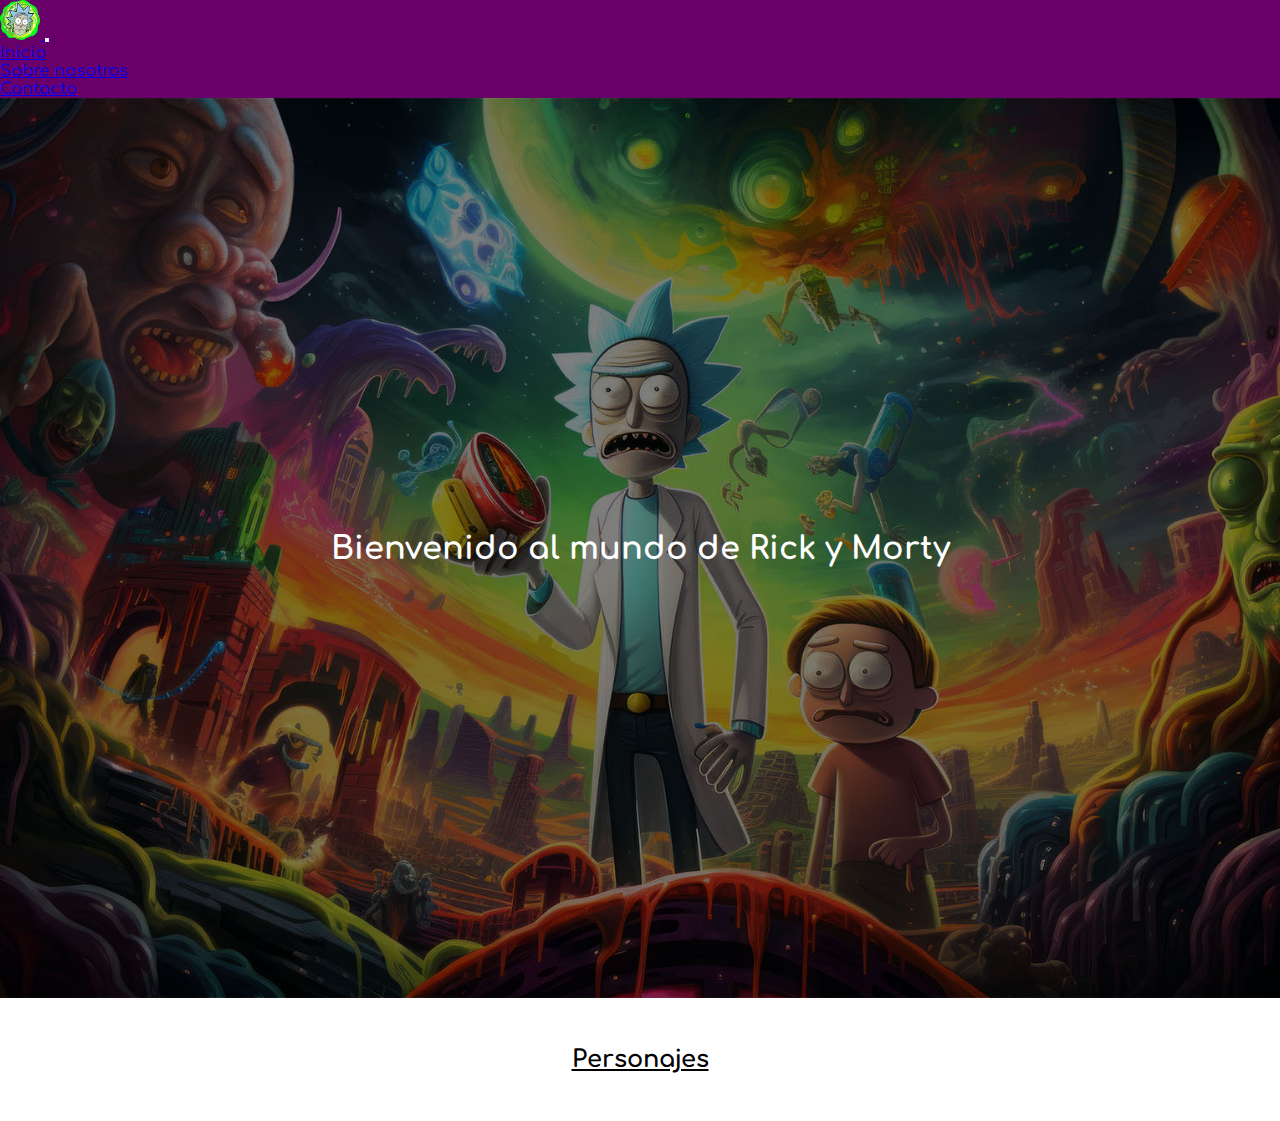
==== index.html @ d520a105 "index.html, styles/script, manifest.json" ====
<!DOCTYPE html>
<html lang="es">
<head>
    <meta charset="UTF-8">
    <meta name="viewport" content="width=device-width, initial-scale=1.0">
    <title>Rick y Morty API</title>
    <link rel="manifest" href="manifest.json" />
    <link rel="stylesheet" href="styles.css">
    <link href="https://cdn.jsdelivr.net/npm/bootstrap@5.3.2/dist/css/bootstrap.min.css" rel="stylesheet" integrity="sha384-T3c6CoIi6uLrA9TneNEoa7RxnatzjcDSCmG1MXxSR1GAsXEV/Dwwykc2MPK8M2HN" crossorigin="anonymous">

    <link rel="preconnect" href="https://fonts.googleapis.com">
    <link rel="preconnect" href="https://fonts.gstatic.com" crossorigin>
    <link href="https://fonts.googleapis.com/css2?family=Comfortaa:wght@300;400;500;600;700&display=swap" rel="stylesheet">
</head>
<body>

    <header>
        <nav class="navbar navbar-expand-lg navbar-dark fixed-top">
            <div class="container-fluid">
                <a class="navbar-brand" href="#">
                    <img src="images/icon.png" alt="Logo" width="40" class="d-inline-block align-text-top">
                  </a>
                  <button id="install-btn" type="button" class="btn btn-primary" style="display: none;">Instalar</button>
                <button class="navbar-toggler" type="button" data-bs-toggle="collapse" data-bs-target="#navbarSupportedContent" aria-controls="navbarSupportedContent" aria-expanded="false" aria-label="Toggle navigation">
                    <span class="navbar-toggler-icon"></span>
                </button>
                <div class="collapse navbar-collapse" id="navbarSupportedContent">
                    <ul class="navbar-nav ms-auto mb-2 mb-lg-0">
                        <li class="nav-item">
                            <a class="nav-link active" href="#">Inicio</a>
                        </li>
                        <li class="nav-item">
                            <a class="nav-link active" href="nosotros.html">Sobre nosotros</a>
                        </li>
                        <li class="nav-item">
                            <a class="nav-link active" href="contacto.html">Contacto</a>
                        </li>
                    </ul>
                </div>
            </div>
        </nav>
    </header>

    <div class="bannerInicio">
        <h1 class="h1-inicio">Bienvenido al mundo de Rick y Morty</h1>
    </div>

    <h2 class="personajes-h2">Personajes</h2>
    
    <div id="listaPersonajes"></div>

    <div id="myModal">
        <div class="modal-content">
        <span class="close" id="closeModal">&times;</span>
        <div id="modalContent"></div>
        </div>
    </div>

    <footer>
    </footer>
    
    <script src="script.js"></script>
    <script src="https://cdn.jsdelivr.net/npm/bootstrap@5.3.2/dist/js/bootstrap.bundle.min.js" integrity="sha384-C6RzsynM9kWDrMNeT87bh95OGNyZPhcTNXj1NW7RuBCsyN/o0jlpcV8Qyq46cDfL" crossorigin="anonymous"></script>
</body>
</html>
---- styles.css ----
*{
    margin: 0;
    padding: 0;
    box-sizing: border-box;
    scroll-behavior: smooth;
}

body{
    font-family: 'Comfortaa', sans-serif !important;
}

body, html{
    overflow-x: hidden;
}

.navbar{
    background: rgb(105, 0, 105) !important;
}

.bannerInicio{
    width: 100%;
    height: 100vh;
    background-image: url(images/bannerInicio.jpg);
    background-position: center;
    background-size: cover;
    display: flex;
    align-items: center;
    justify-content: center;
}

.h1-inicio{
    text-align: center;
    color: white !important;
    font-weight: bolder !important;
}

.personajes-h2{
    text-align: center;
    text-decoration: underline;
    margin: 3rem 0rem 3rem 0rem;
}

#myModal {
    display: none;
    position: fixed;
    top: 0;
    left: 0;
    width: 100%;
    height: 100%;
    background-color: rgba(0, 0, 0, 0.7);
}

.modal-content {
    background-color: #fff !important;
    border-radius: 10px;
    padding: 20px;
    width: fit-content;
    top: 50%;
    left: 50%;
    transform: translate(-50%, -50%);
    width: fit-content !important;
}

#modalContent{
    display: flex;
}

#modalContent ul{
    margin-left: 1rem;
}

#modalContent ul li{
    margin-bottom: 1rem;
}

.close {
    position: absolute;
    top: 10px;
    right: 10px;
    font-size: 30px;
    cursor: pointer;
}

#listaPersonajes{
    display: grid;
    grid-template-columns: repeat(4, 1fr);
}

.card{
    margin: 1rem;
}

@media (max-width: 480px) {
    #listaPersonajes {
        grid-template-columns: 1fr; 
    }
}

@media (min-width: 481px) and (max-width: 876px) {
    #listaPersonajes {
        grid-template-columns: repeat(2, 1fr); 
    }
}

@media (min-width: 877px) and (max-width: 1023px) {
    #listaPersonajes {
        grid-template-columns: repeat(3, 1fr); 
    }
}

@media (min-width: 1024px) {
    #listaPersonajes {
        grid-template-columns: repeat(4, 1fr); 
    }
}

.card-title{
    margin: 1rem 0 2rem 0 !important;
}
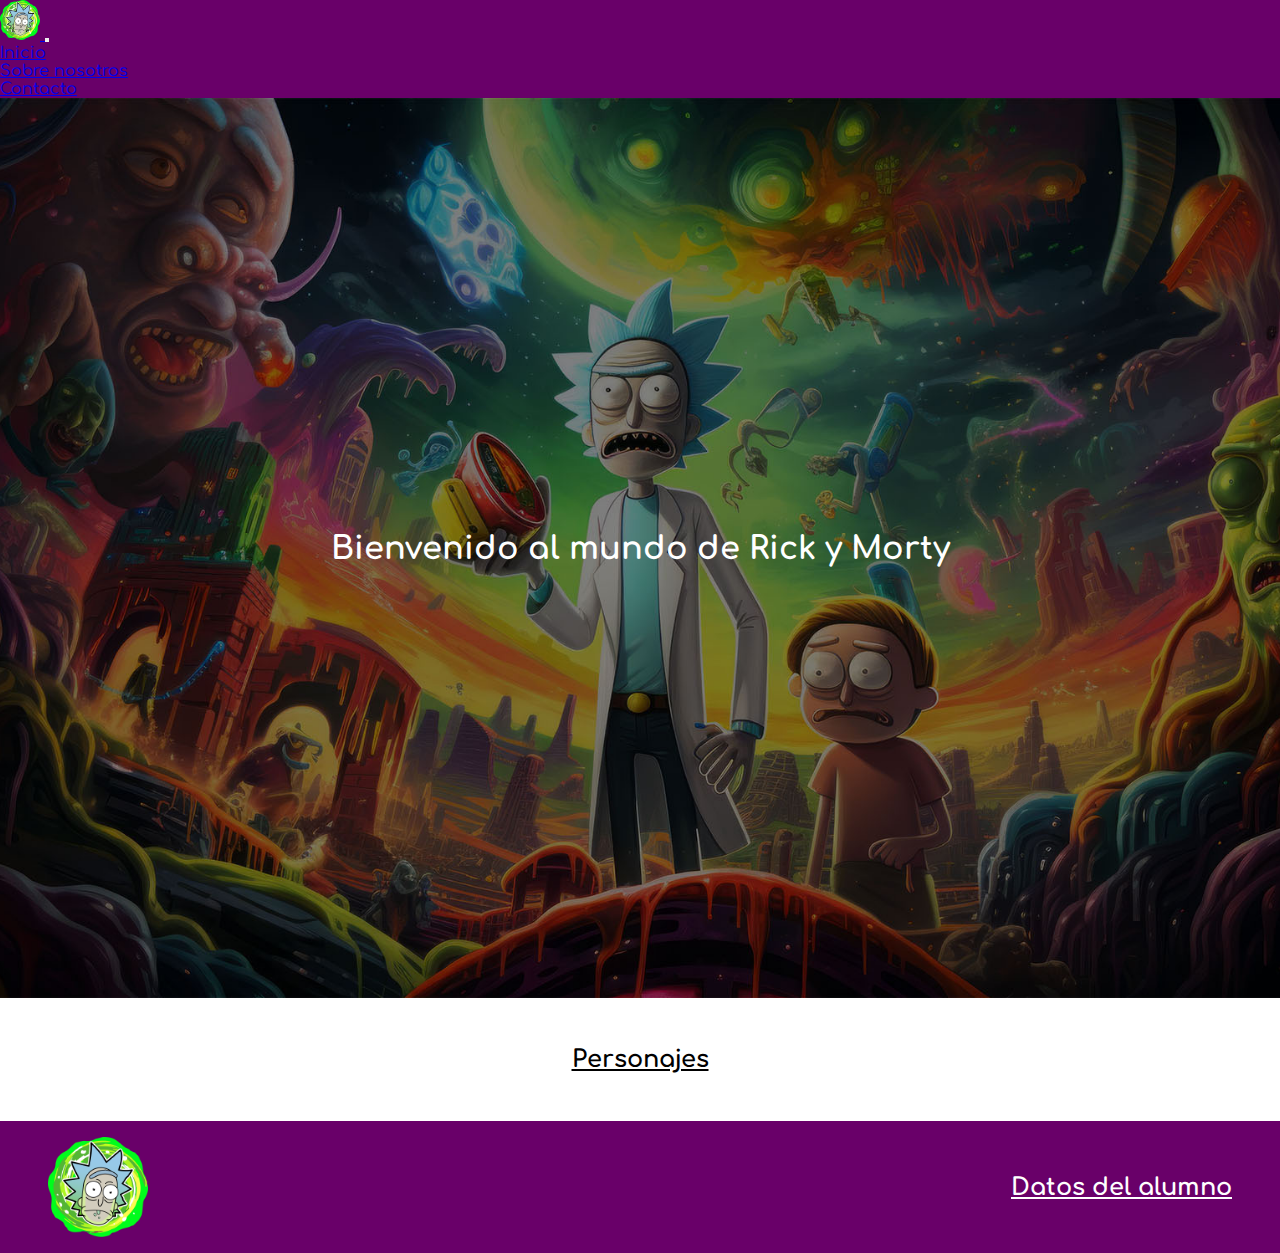
==== commit 79cb3480: "api.php - footer" ====
--- a/index.html
+++ b/index.html
@@ -57,6 +57,11 @@
     </div>
 
     <footer>
+        <img src="images/icon.png" alt="Logo">
+        <div class="footer-text">
+            <p>Datos del alumno</p>
+            <ul id="datosApiPhp"></ul>
+        </div>
     </footer>
     
     <script src="script.js"></script>
--- a/styles.css
+++ b/styles.css
@@ -116,4 +116,41 @@
 
 .card-title{
     margin: 1rem 0 2rem 0 !important;
+}
+
+
+
+
+footer{
+    background: rgb(105, 0, 105);
+    color: white;
+    display: flex;
+    justify-content: space-between;
+    padding: 1rem 3rem 1rem 3rem;
+    align-items: center;
+}
+
+footer p{
+    font-weight: bold;
+    font-size: 1.5rem;
+    text-decoration: underline;
+}
+
+footer img{
+    width: 100px;
+    height: 100%;
+}
+
+footer ul{
+    margin-bottom: 0rem !important;
+}
+
+@media (max-width: 549px) {
+    footer{
+        flex-direction: column-reverse;
+    }
+
+    footer img{
+        margin-top: 2rem;
+    }
 }